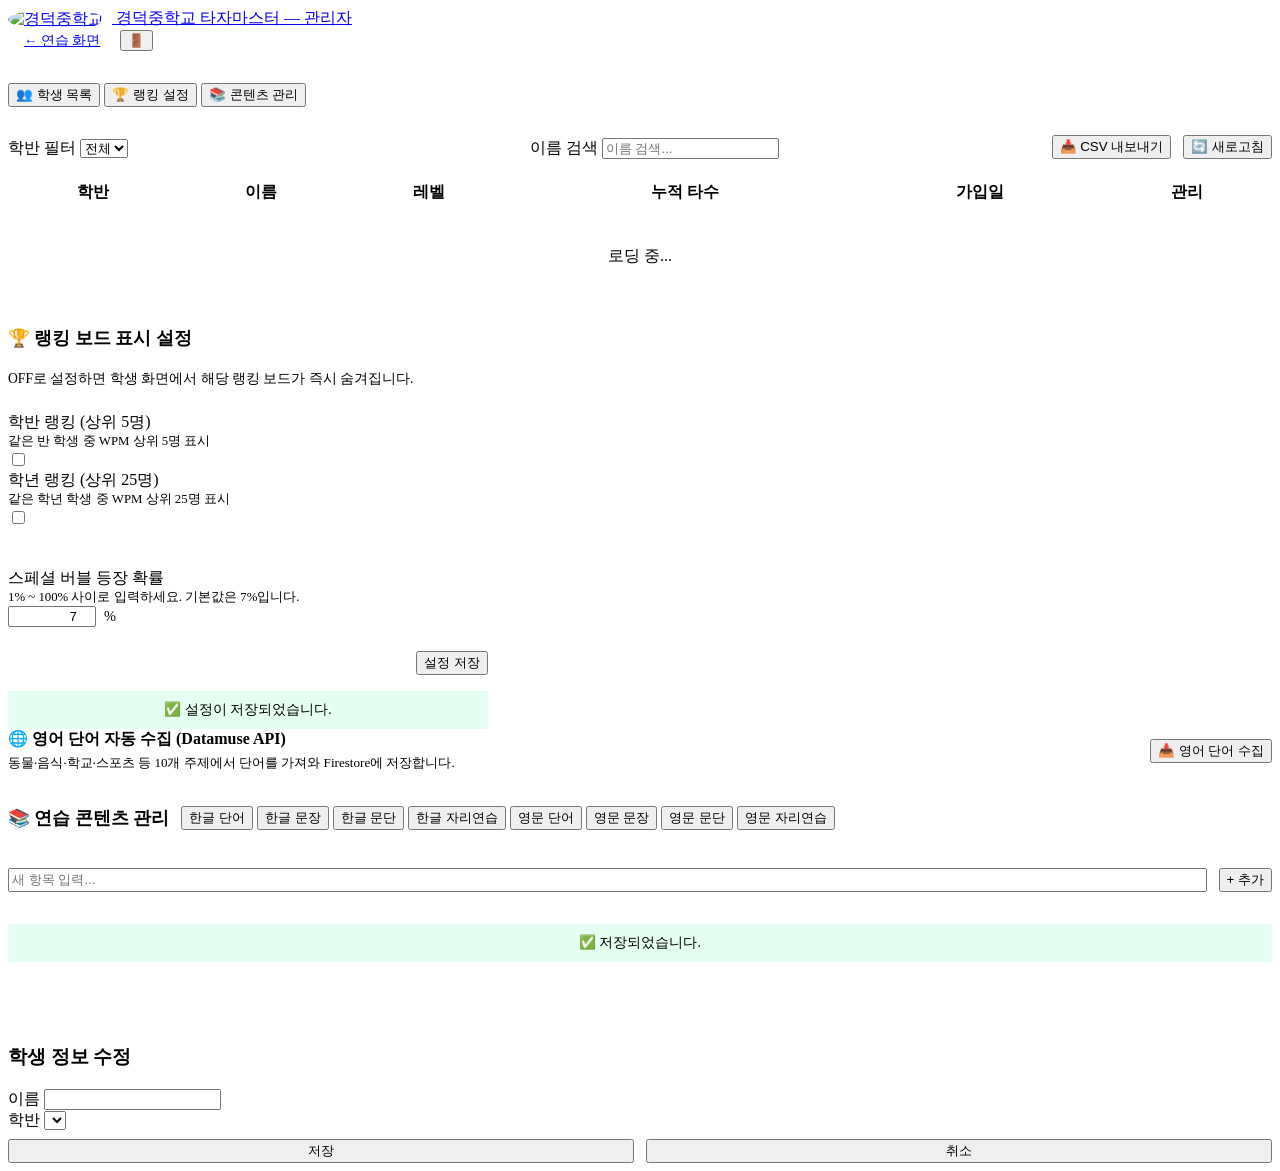
==== public/admin.html @ b806d5ec "타자 속도 단위 변경 및 버그 픽스" ====
<!DOCTYPE html>
<html lang="ko">

<head>
    <meta charset="UTF-8">
    <meta name="viewport" content="width=device-width, initial-scale=1.0">
    <title>경덕중학교 타자마스터 — 관리자</title>
    <link rel="stylesheet" href="css/main.css">
    <script src="https://www.gstatic.com/firebasejs/9.6.1/firebase-app-compat.js"></script>
    <script src="https://www.gstatic.com/firebasejs/9.6.1/firebase-auth-compat.js"></script>
    <script src="https://www.gstatic.com/firebasejs/9.6.1/firebase-firestore-compat.js"></script>
</head>

<body>

    <!-- 네비 -->
    <nav class="nav">
        <div class="nav-inner">
            <a href="/admin.html" class="nav-logo">
                <img src="/img/logo.png" alt="경덕중학교"
                    style="width:32px;height:32px;border-radius:50%;vertical-align:middle;margin-right:8px">
                경덕중학교 타자마스터 — 관리자
            </a>
            <div class="nav-user">
                <a href="/app.html" class="btn-secondary" style="padding:8px 16px;font-size:0.85rem">← 연습 화면</a>
                <button class="btn-icon" onclick="Auth.signOut()">🚪</button>
            </div>
        </div>
    </nav>

    <div class="container" style="padding-top:32px;padding-bottom:64px">

        <!-- 탭 네비 -->
        <div class="tabs" style="margin-bottom:28px">
            <button class="tab-btn active" id="tab-students" onclick="switchTab('students')">👥 학생 목록</button>
            <button class="tab-btn" id="tab-ranking" onclick="switchTab('ranking')">🏆 랭킹 설정</button>
            <button class="tab-btn" id="tab-content" onclick="switchTab('content')">📚 콘텐츠 관리</button>
        </div>

        <!-- ── 탭 1: 학생 목록 ── -->
        <div id="panel-students">

            <!-- 필터 -->
            <div class="card" style="margin-bottom:20px">
                <div style="display:flex;gap:12px;flex-wrap:wrap;align-items:flex-end">
                    <div style="flex:1;min-width:140px">
                        <label class="form-label">학반 필터</label>
                        <select id="filter-class" class="input-field" onchange="filterStudents()">
                            <option value="">전체</option>
                        </select>
                    </div>
                    <div style="flex:1;min-width:140px">
                        <label class="form-label">이름 검색</label>
                        <input type="text" id="filter-name" class="input-field" placeholder="이름 검색..."
                            oninput="filterStudents()">
                    </div>
                    <button class="btn-secondary" onclick="exportCSV()" style="white-space:nowrap">📥 CSV 내보내기</button>
                    <button class="btn-primary" onclick="loadStudents()" style="white-space:nowrap">🔄 새로고침</button>
                </div>
            </div>

            <!-- 학생 테이블 -->
            <div class="card">
                <table class="ranking-table" style="width:100%">
                    <thead>
                        <tr>
                            <th>학반</th>
                            <th>이름</th>
                            <th>레벨</th>
                            <th>누적 타수</th>
                            <th>가입일</th>
                            <th>관리</th>
                        </tr>
                    </thead>
                    <tbody id="student-table-body">
                        <tr>
                            <td colspan="6" style="text-align:center;padding:40px;color:var(--text-muted)">로딩 중...</td>
                        </tr>
                    </tbody>
                </table>
            </div>
        </div>

        <!-- ── 탭 2: 랭킹 설정 ── -->
        <div id="panel-ranking" class="hidden">
            <div class="card" style="max-width:480px">
                <h3 style="font-size:1.1rem;font-weight:900;margin-bottom:20px">🏆 랭킹 보드 표시 설정</h3>
                <p style="font-size:0.85rem;color:var(--text-secondary);margin-bottom:24px">
                    OFF로 설정하면 학생 화면에서 해당 랭킹 보드가 즉시 숨겨집니다.
                </p>
                <div class="toggle-wrap">
                    <div>
                        <div class="toggle-label">학반 랭킹 (상위 5명)</div>
                        <div style="font-size:0.8rem;color:var(--text-muted)">같은 반 학생 중 WPM 상위 5명 표시</div>
                    </div>
                    <label class="toggle">
                        <input type="checkbox" id="toggle-class" onchange="saveRankingSettings()">
                        <span class="toggle-slider"></span>
                    </label>
                </div>
                <div class="toggle-wrap">
                    <div>
                        <div class="toggle-label">학년 랭킹 (상위 25명)</div>
                        <div style="font-size:0.8rem;color:var(--text-muted)">같은 학년 학생 중 WPM 상위 25명 표시</div>
                    </div>
                    <label class="toggle">
                        <input type="checkbox" id="toggle-grade" onchange="saveRankingSettings()">
                        <span class="toggle-slider"></span>
                    </label>
                </div>
                <div class="toggle-wrap"
                    style="align-items:center;margin-top:20px;padding-top:20px;border-top:1px solid var(--border)">
                    <div style="flex:1">
                        <div class="toggle-label">스페셜 버블 등장 확률</div>
                        <div style="font-size:0.8rem;color:var(--text-muted)">1% ~ 100% 사이로 입력하세요. 기본값은 7%입니다.</div>
                    </div>
                    <div style="display:flex;align-items:center;gap:8px">
                        <input type="number" id="setting-special-prob" class="input-field"
                            style="width:80px;text-align:right" min="1" max="100" value="7">
                        <span style="font-size:0.9rem;color:var(--text-secondary)">%</span>
                    </div>
                </div>
                <div style="margin-top:24px;text-align:right">
                    <button class="btn-primary" onclick="saveRankingSettings()">설정 저장</button>
                </div>
                <div id="ranking-save-msg" class="hidden"
                    style="margin-top:16px;padding:10px;background:rgba(0,255,136,0.1);border:1px solid var(--accent-green);border-radius:var(--radius-sm);color:var(--accent-green);font-size:0.85rem;text-align:center">
                    ✅ 설정이 저장되었습니다.
                </div>
            </div>
        </div>

        <!-- ── 탭 3: 콘텐츠 관리 ── -->
        <div id="panel-content" class="hidden">
            <!-- API 단어 수집 카드 -->
            <div class="card"
                style="margin-bottom:16px;display:flex;align-items:center;justify-content:space-between;flex-wrap:wrap;gap:12px">
                <div>
                    <strong>🌐 영어 단어 자동 수집 (Datamuse API)</strong>
                    <div style="font-size:0.82rem;color:var(--text-muted);margin-top:4px">동물·음식·학교·스포츠 등 10개 주제에서 단어를
                        가져와 Firestore에 저장합니다.</div>
                </div>
                <button class="btn-primary" onclick="fetchEnglishWords()" id="btn-fetch-en">📥 영어 단어 수집</button>
            </div>

            <div class="card">
                <div style="display:flex;align-items:center;gap:12px;margin-bottom:20px;flex-wrap:wrap">
                    <h3 style="font-size:1.1rem;font-weight:900">📚 연습 콘텐츠 관리</h3>
                    <div class="tabs" style="margin-bottom:0">
                        <button class="tab-btn active" id="ctab-words_ko" onclick="switchContent('words_ko')">한글
                            단어</button>
                        <button class="tab-btn" id="ctab-sentences_ko" onclick="switchContent('sentences_ko')">한글
                            문장</button>
                        <button class="tab-btn" id="ctab-paragraphs_ko" onclick="switchContent('paragraphs_ko')">한글
                            문단</button>
                        <button class="tab-btn" id="ctab-keyboard_ko" onclick="switchContent('keyboard_ko')">한글
                            자리연습</button>
                        <button class="tab-btn" id="ctab-words_en" onclick="switchContent('words_en')">영문 단어</button>
                        <button class="tab-btn" id="ctab-sentences_en" onclick="switchContent('sentences_en')">영문
                            문장</button>
                        <button class="tab-btn" id="ctab-paragraphs_en" onclick="switchContent('paragraphs_en')">영문
                            문단</button>
                        <button class="tab-btn" id="ctab-keyboard_en" onclick="switchContent('keyboard_en')">영문
                            자리연습</button>
                    </div>
                </div>

                <!-- 새 항목 추가 -->
                <div style="display:flex;gap:12px;margin-bottom:20px">
                    <input type="text" id="content-new-input" class="input-field" placeholder="새 항목 입력..."
                        style="flex:1">
                    <button class="btn-primary" onclick="addContentItem()">+ 추가</button>
                </div>

                <!-- 항목 목록 -->
                <div id="content-list"
                    style="display:flex;flex-direction:column;gap:8px;max-height:500px;overflow-y:auto"></div>
                <div id="content-save-msg" class="hidden"
                    style="margin-top:12px;padding:10px;background:rgba(0,255,136,0.1);border:1px solid var(--accent-green);border-radius:var(--radius-sm);color:var(--accent-green);font-size:0.85rem;text-align:center">
                    ✅ 저장되었습니다.
                </div>
            </div>
        </div>

    </div>

    <!-- 학생 수정 모달 -->
    <div id="edit-modal" class="modal-overlay hidden">
        <div class="modal">
            <h3 class="modal-title">학생 정보 수정</h3>
            <input type="hidden" id="edit-uid">
            <div class="form-group">
                <label class="form-label">이름</label>
                <input type="text" id="edit-name" class="input-field" maxlength="5">
            </div>
            <div class="form-group">
                <label class="form-label">학반</label>
                <select id="edit-class" class="input-field"></select>
            </div>
            <div style="display:flex;gap:12px;margin-top:8px">
                <button class="btn-primary" onclick="saveStudentEdit()"
                    style="flex:1;justify-content:center">저장</button>
                <button class="btn-secondary" onclick="closeEditModal()"
                    style="flex:1;justify-content:center">취소</button>
            </div>
        </div>
    </div>

    <script src="js/firebase-config.js"></script>
    <script src="js/auth.js"></script>
    <script src="js/profile.js"></script>
    <script src="js/content.js"></script>
    <script src="js/records.js"></script>
    <script>
        let allStudents = [];
        let currentContentKey = 'words_ko';
        let currentContentItems = [];

        // ── 인증 ──────────────────────────────
        Auth.initAuthListener({
            requireAuth: true,
            requireAdmin: true,
            onLogin: async () => {
                await loadStudents();
                await loadRankingSettings();
                await loadContent('words_ko');
            }
        });

        // ── 탭 전환 ──────────────────────────
        function switchTab(name) {
            ['students', 'ranking', 'content'].forEach(t => {
                document.getElementById(`tab-${t}`).classList.toggle('active', t === name);
                document.getElementById(`panel-${t}`).classList.toggle('hidden', t !== name);
            });
        }

        // ── 학생 목록 ─────────────────────────
        async function loadStudents() {
            const tbody = document.getElementById('student-table-body');
            tbody.innerHTML = '<tr><td colspan="6" style="text-align:center;padding:40px;color:var(--text-muted)">로딩 중...</td></tr>';
            allStudents = await Records.getAllUsers();

            // 학반 필터 드롭다운 갱신
            const classes = [...new Set(allStudents.map(s => s.className))].sort();
            const filterSel = document.getElementById('filter-class');
            filterSel.innerHTML = '<option value="">전체</option>' +
                classes.map(c => `<option value="${c}">${c}</option>`).join('');

            renderStudentTable(allStudents);
        }

        function filterStudents() {
            const cls = document.getElementById('filter-class').value;
            const name = document.getElementById('filter-name').value.trim();
            let filtered = allStudents;
            if (cls) filtered = filtered.filter(s => s.className === cls);
            if (name) filtered = filtered.filter(s => s.name.includes(name));
            renderStudentTable(filtered);
        }

        function renderStudentTable(students) {
            const tbody = document.getElementById('student-table-body');
            if (!students.length) {
                tbody.innerHTML = '<tr><td colspan="6" style="text-align:center;padding:40px;color:var(--text-muted)">학생이 없습니다.</td></tr>';
                return;
            }
            tbody.innerHTML = students.map(s => `
        <tr>
          <td><span style="background:rgba(0,212,255,0.1);padding:2px 10px;border-radius:99px;font-size:0.85rem">${s.className || '-'}</span></td>
          <td><strong>${s.name || '-'}</strong></td>
          <td>Lv.${s.level || 1}</td>
          <td>${(s.totalKeystrokes || 0).toLocaleString()} 타</td>
          <td>${s.joinedAt ? new Date(s.joinedAt.toDate()).toLocaleDateString('ko-KR') : '-'}</td>
          <td>
            <button class="btn-icon" onclick="resetSecondaryPassword('${s.id}', '${s.name}')" title="비밀번호 초기화">🔑</button>
            <button class="btn-icon" onclick="openEditModal('${s.id}','${s.name}','${s.className}')" title="수정">✏️</button>
          </td>
        </tr>
      `).join('');
        }

        async function resetSecondaryPassword(uid, name) {
            if (!confirm(`'${name}' 학생의 2차 비밀번호를 초기화하시겠습니까?\n초기화 후 학생이 다시 로그인할 때 새 비밀번호를 설정하게 됩니다.`)) return;
            try {
                await db.collection('users').doc(uid).update({
                    secondaryPassword: firebase.firestore.FieldValue.delete()
                });
                showToast(`✅ ${name} 학생의 비밀번호가 올바르게 초기화되었습니다.`, 'success');
            } catch (error) {
                console.error('비밀번호 초기화 실패:', error);
                alert('초기화 중 오류가 발생했습니다.');
            }
        }

        // ── 학생 수정 모달 ───────────────────
        function openEditModal(uid, name, className) {
            document.getElementById('edit-uid').value = uid;
            document.getElementById('edit-name').value = name;
            Profile.generateClassOptions(document.getElementById('edit-class'));
            document.getElementById('edit-class').value = className;
            document.getElementById('edit-modal').classList.remove('hidden');
        }
        function closeEditModal() {
            document.getElementById('edit-modal').classList.add('hidden');
        }
        async function saveStudentEdit() {
            const uid = document.getElementById('edit-uid').value;
            const name = document.getElementById('edit-name').value.trim();
            const className = document.getElementById('edit-class').value;
            const grade = parseInt(className.split('-')[0]);
            if (!name || !className) { alert('이름과 학반을 입력하세요.'); return; }
            await db.collection('users').doc(uid).update({ name, className, grade });
            closeEditModal();
            showToast('저장되었습니다.', 'success');
            await loadStudents();
        }

        // ── CSV 내보내기 ─────────────────────
        function exportCSV() {
            const cls = document.getElementById('filter-class').value;
            let students = allStudents;
            if (cls) students = students.filter(s => s.className === cls);

            const header = ['학반', '이름', '레벨', '누적타수', '가입일'];
            const rows = students.map(s => [
                s.className || '',
                s.name || '',
                s.level || 1,
                s.totalKeystrokes || 0,
                s.joinedAt ? new Date(s.joinedAt.toDate()).toLocaleDateString('ko-KR') : ''
            ]);

            const csv = '\uFEFF' + [header, ...rows].map(r => r.join(',')).join('\n');
            const blob = new Blob([csv], { type: 'text/csv;charset=utf-8' });
            const url = URL.createObjectURL(blob);
            const a = document.createElement('a');
            a.href = url;
            a.download = `학생기록_${cls || '전체'}_${new Date().toLocaleDateString('ko-KR')}.csv`;
            a.click();
            URL.revokeObjectURL(url);
        }

        // ── 랭킹 설정 ────────────────────────
        async function loadRankingSettings() {
            const settings = await Records.getRankingSettings();
            document.getElementById('toggle-class').checked = settings.classRankingEnabled !== false;
            document.getElementById('toggle-grade').checked = settings.gradeRankingEnabled !== false;

            // 확률이 0.07 형태로 저장되므로 100을 곱해 %로 보여줌
            const prob = settings.specialBubbleProb !== undefined ? settings.specialBubbleProb : 0.07;
            document.getElementById('setting-special-prob').value = Math.round(prob * 100);
        }
        async function saveRankingSettings() {
            const probValue = parseInt(document.getElementById('setting-special-prob').value) || 7;
            const settings = {
                classRankingEnabled: document.getElementById('toggle-class').checked,
                gradeRankingEnabled: document.getElementById('toggle-grade').checked,
                specialBubbleProb: Math.max(1, Math.min(100, probValue)) / 100 // 1~100 사이로 제한 후 비율 0.xx로 변환
            };
            await Records.setRankingSettings(settings);
            const msg = document.getElementById('ranking-save-msg');
            msg.classList.remove('hidden');
            setTimeout(() => msg.classList.add('hidden'), 2500);
        }

        // ── 콘텐츠 관리 ─────────────────────
        async function loadContent(key) {
            currentContentKey = key;
            currentContentItems = await Content.getContent(key);
            renderContentList();
            document.querySelectorAll('[id^="ctab-"]').forEach(b => {
                b.classList.toggle('active', b.id === `ctab-${key}`);
            });
        }
        function switchContent(key) { loadContent(key); }

        function renderContentList() {
            const el = document.getElementById('content-list');
            if (!currentContentItems.length) {
                el.innerHTML = '<div style="text-align:center;padding:24px;color:var(--text-muted)">항목이 없습니다.</div>';
                return;
            }
            el.innerHTML = currentContentItems.map((item, i) => `
        <div style="display:flex;align-items:center;gap:12px;padding:12px 16px;background:var(--bg-primary);border:1px solid var(--border);border-radius:var(--radius-sm)">
          <span style="color:var(--text-muted);font-size:0.8rem;min-width:24px">${i + 1}</span>
          <span style="flex:1;font-size:0.9rem">${item}</span>
          <button class="btn-icon" onclick="deleteContentItem(${i})" title="삭제">🗑️</button>
        </div>
      `).join('');
        }

        async function addContentItem() {
            const input = document.getElementById('content-new-input');
            const val = input.value.trim();
            if (!val) return;
            currentContentItems.push(val);
            await Content.save(currentContentKey, currentContentItems);
            input.value = '';
            renderContentList();
            showMsg('content-save-msg');
        }

        async function deleteContentItem(index) {
            if (!confirm(`"${currentContentItems[index]}" 항목을 삭제할까요?`)) return;
            currentContentItems.splice(index, 1);
            await Content.save(currentContentKey, currentContentItems);
            renderContentList();
            showMsg('content-save-msg');
        }

        // ── 영어 단어 API 수집 ────────────────
        async function fetchEnglishWords() {
            const btn = document.getElementById('btn-fetch-en');
            btn.disabled = true;
            btn.textContent = '⏳ 수집 중...';
            try {
                const count = await Content.fetchAndSaveEnglishWords();
                showToast(`✅ 영어 단어 ${count}개 저장 완료!`, 'success');
                if (currentContentKey === 'words_en') loadContent('words_en');
            } catch (e) {
                showToast('❌ 수집 실패: ' + e.message, 'error');
            } finally {
                btn.disabled = false;
                btn.textContent = '📥 영어 단어 수집';
            }
        }

        // ── 유틸 ─────────────────────────────
        function showMsg(id) {
            const el = document.getElementById(id);
            el.classList.remove('hidden');
            setTimeout(() => el.classList.add('hidden'), 2500);
        }

        function showToast(msg, type = 'success') {
            const toast = document.createElement('div');
            toast.className = `toast ${type}`;
            toast.textContent = msg;
            document.body.appendChild(toast);
            setTimeout(() => toast.remove(), 3000);
        }
    </script>
</body>

</html>
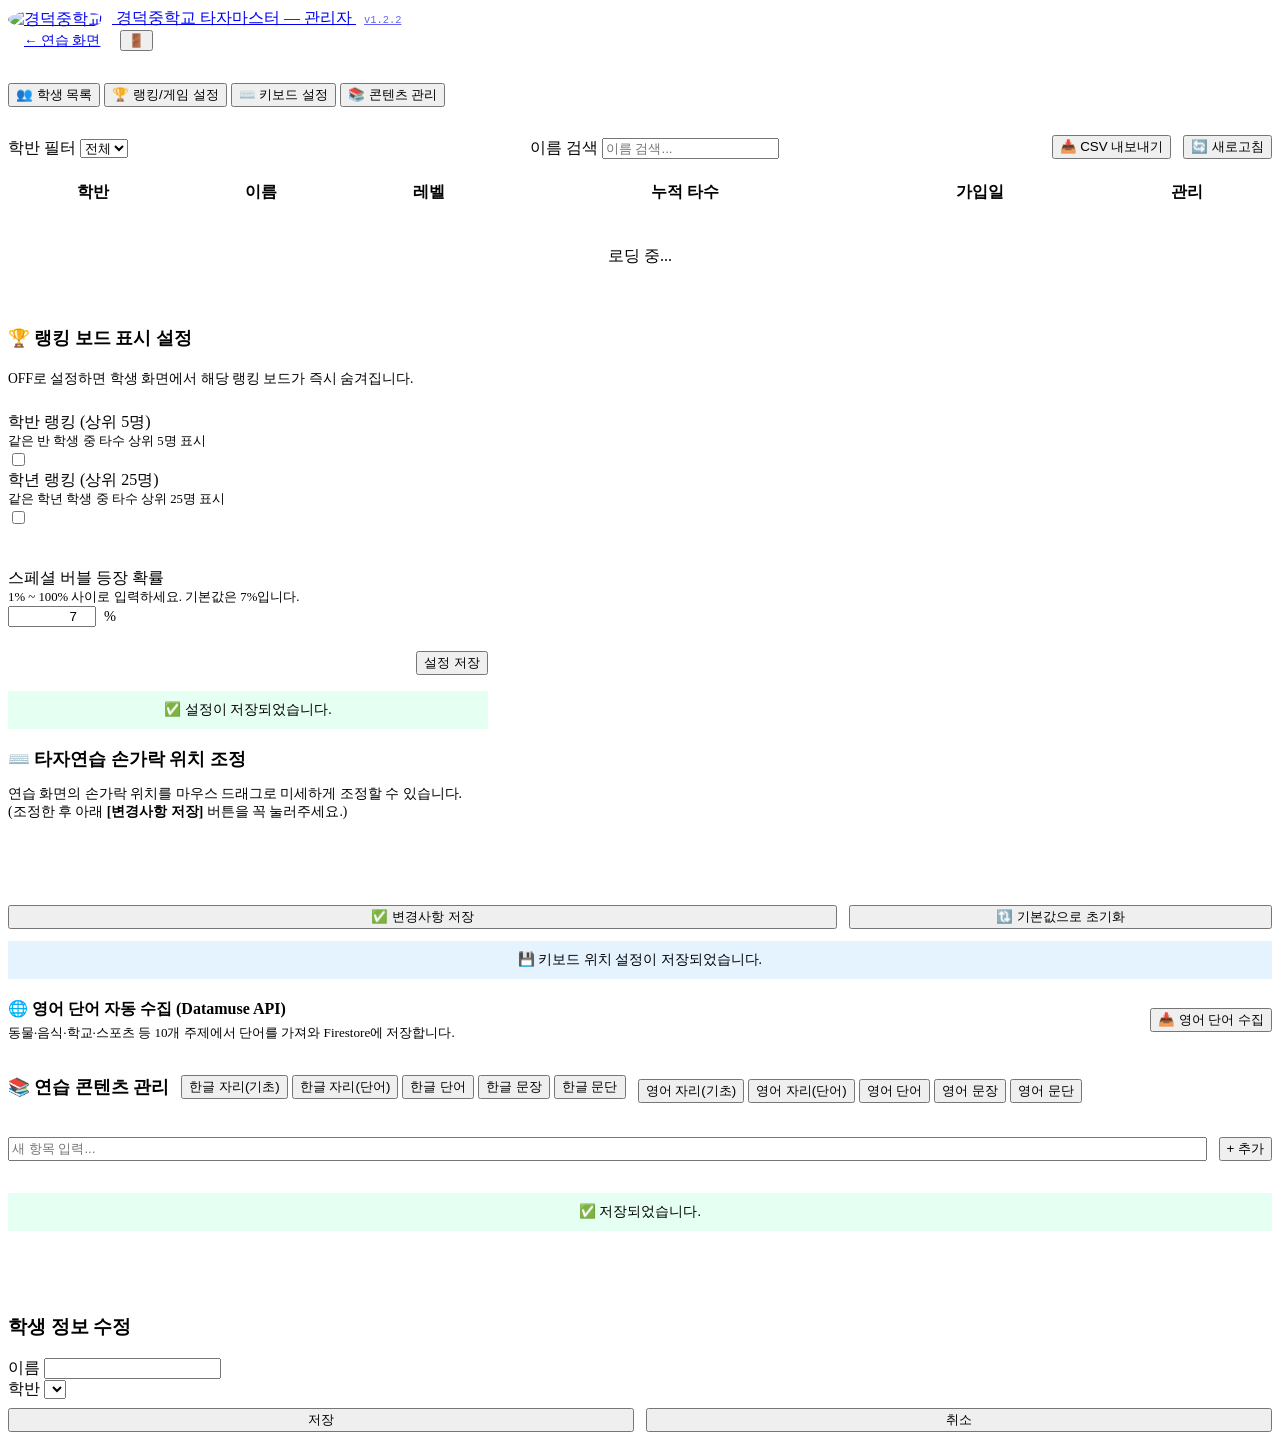
==== commit 66e34fe2: "키보드 설정 레이아웃 버그 픽스" ====
--- a/public/admin.html
+++ b/public/admin.html
@@ -5,7 +5,9 @@
     <meta charset="UTF-8">
     <meta name="viewport" content="width=device-width, initial-scale=1.0">
     <title>경덕중학교 타자마스터 — 관리자</title>
-    <link rel="stylesheet" href="css/main.css">
+    <link rel="stylesheet" href="css/main.css?v=1.2.2">
+    <link rel="stylesheet" href="css/typing.css?v=1.2.2">
+    <link rel="stylesheet" href="css/keyboard.css?v=1.2.2">
     <script src="https://www.gstatic.com/firebasejs/9.6.1/firebase-app-compat.js"></script>
     <script src="https://www.gstatic.com/firebasejs/9.6.1/firebase-auth-compat.js"></script>
     <script src="https://www.gstatic.com/firebasejs/9.6.1/firebase-firestore-compat.js"></script>
@@ -20,6 +22,8 @@
                 <img src="/img/logo.png" alt="경덕중학교"
                     style="width:32px;height:32px;border-radius:50%;vertical-align:middle;margin-right:8px">
                 경덕중학교 타자마스터 — 관리자
+                <span id="ui-version"
+                    style="font-size:0.65rem;color:var(--text-muted);margin-left:8px;font-family:monospace;opacity:0.6">v1.2.2</span>
             </a>
             <div class="nav-user">
                 <a href="/app.html" class="btn-secondary" style="padding:8px 16px;font-size:0.85rem">← 연습 화면</a>
@@ -33,7 +37,8 @@
         <!-- 탭 네비 -->
         <div class="tabs" style="margin-bottom:28px">
             <button class="tab-btn active" id="tab-students" onclick="switchTab('students')">👥 학생 목록</button>
-            <button class="tab-btn" id="tab-ranking" onclick="switchTab('ranking')">🏆 랭킹 설정</button>
+            <button class="tab-btn" id="tab-ranking" onclick="switchTab('ranking')">🏆 랭킹/게임 설정</button>
+            <button class="tab-btn" id="tab-keyboard" onclick="switchTab('keyboard')">⌨️ 키보드 설정</button>
             <button class="tab-btn" id="tab-content" onclick="switchTab('content')">📚 콘텐츠 관리</button>
         </div>
 
@@ -91,7 +96,7 @@
                 <div class="toggle-wrap">
                     <div>
                         <div class="toggle-label">학반 랭킹 (상위 5명)</div>
-                        <div style="font-size:0.8rem;color:var(--text-muted)">같은 반 학생 중 WPM 상위 5명 표시</div>
+                        <div style="font-size:0.8rem;color:var(--text-muted)">같은 반 학생 중 타수 상위 5명 표시</div>
                     </div>
                     <label class="toggle">
                         <input type="checkbox" id="toggle-class" onchange="saveRankingSettings()">
@@ -101,7 +106,7 @@
                 <div class="toggle-wrap">
                     <div>
                         <div class="toggle-label">학년 랭킹 (상위 25명)</div>
-                        <div style="font-size:0.8rem;color:var(--text-muted)">같은 학년 학생 중 WPM 상위 25명 표시</div>
+                        <div style="font-size:0.8rem;color:var(--text-muted)">같은 학년 학생 중 타수 상위 25명 표시</div>
                     </div>
                     <label class="toggle">
                         <input type="checkbox" id="toggle-grade" onchange="saveRankingSettings()">
@@ -130,7 +135,35 @@
             </div>
         </div>
 
-        <!-- ── 탭 3: 콘텐츠 관리 ── -->
+        <!-- ── 탭 3: 키보드 설정 ── -->
+        <div id="panel-keyboard" class="hidden">
+            <div class="card" style="margin-bottom:20px">
+                <h3 style="font-size:1.1rem;font-weight:900;margin-bottom:12px">⌨️ 타자연습 손가락 위치 조정</h3>
+                <p style="font-size:0.85rem;color:var(--text-secondary);margin-bottom:20px">
+                    연습 화면의 손가락 위치를 마우스 드래그로 미세하게 조정할 수 있습니다.<br>
+                    (조정한 후 아래 <strong>[변경사항 저장]</strong> 버튼을 꼭 눌러주세요.)
+                </p>
+
+                <div id="admin-kb-container"
+                    style="background:var(--bg-card); padding:20px; border-radius:var(--radius-md); border:1px solid var(--border); overflow:hidden; position:relative;">
+                    <!-- KeyboardDisplay.render()가 여기에 렌더링됨 -->
+                    <div id="admin-kb-display"></div>
+                </div>
+
+                <div style="display:flex;gap:12px;margin-top:24px">
+                    <button class="btn-primary" onclick="saveKeyboardSettings()" style="flex:2;justify-content:center">✅
+                        변경사항 저장</button>
+                    <button class="btn-secondary" onclick="resetKeyboardSettings()"
+                        style="flex:1;justify-content:center">🔃 기본값으로 초기화</button>
+                </div>
+                <div id="kb-save-msg" class="hidden"
+                    style="margin-top:12px;padding:10px;background:rgba(0,136,255,0.1);border:1px solid var(--accent-cyan);border-radius:var(--radius-sm);color:var(--accent-cyan);font-size:0.85rem;text-align:center">
+                    💾 키보드 위치 설정이 저장되었습니다.
+                </div>
+            </div>
+        </div>
+
+        <!-- ── 탭 4: 콘텐츠 관리 ── -->
         <div id="panel-content" class="hidden">
             <!-- API 단어 수집 카드 -->
             <div class="card"
@@ -143,25 +176,24 @@
                 <button class="btn-primary" onclick="fetchEnglishWords()" id="btn-fetch-en">📥 영어 단어 수집</button>
             </div>
 
+
             <div class="card">
                 <div style="display:flex;align-items:center;gap:12px;margin-bottom:20px;flex-wrap:wrap">
                     <h3 style="font-size:1.1rem;font-weight:900">📚 연습 콘텐츠 관리</h3>
                     <div class="tabs" style="margin-bottom:0">
-                        <button class="tab-btn active" id="ctab-words_ko" onclick="switchContent('words_ko')">한글
-                            단어</button>
-                        <button class="tab-btn" id="ctab-sentences_ko" onclick="switchContent('sentences_ko')">한글
-                            문장</button>
-                        <button class="tab-btn" id="ctab-paragraphs_ko" onclick="switchContent('paragraphs_ko')">한글
-                            문단</button>
-                        <button class="tab-btn" id="ctab-keyboard_ko" onclick="switchContent('keyboard_ko')">한글
-                            자리연습</button>
-                        <button class="tab-btn" id="ctab-words_en" onclick="switchContent('words_en')">영문 단어</button>
-                        <button class="tab-btn" id="ctab-sentences_en" onclick="switchContent('sentences_en')">영문
-                            문장</button>
-                        <button class="tab-btn" id="ctab-paragraphs_en" onclick="switchContent('paragraphs_en')">영문
-                            문단</button>
-                        <button class="tab-btn" id="ctab-keyboard_en" onclick="switchContent('keyboard_en')">영문
-                            자리연습</button>
+                        <button class="tab-btn active" onclick="switchContent('keyboard_basic_ko', this)">한글
+                            자리(기초)</button>
+                        <button class="tab-btn" onclick="switchContent('keyboard_word_ko', this)">한글 자리(단어)</button>
+                        <button class="tab-btn" onclick="switchContent('words_ko', this)">한글 단어</button>
+                        <button class="tab-btn" onclick="switchContent('sentences_ko', this)">한글 문장</button>
+                        <button class="tab-btn" onclick="switchContent('paragraphs_ko', this)">한글 문단</button>
+                    </div>
+                    <div class="tabs" style="margin-top:8px">
+                        <button class="tab-btn" onclick="switchContent('keyboard_basic_en', this)">영어 자리(기초)</button>
+                        <button class="tab-btn" onclick="switchContent('keyboard_word_en', this)">영어 자리(단어)</button>
+                        <button class="tab-btn" onclick="switchContent('words_en', this)">영어 단어</button>
+                        <button class="tab-btn" onclick="switchContent('sentences_en', this)">영어 문장</button>
+                        <button class="tab-btn" onclick="switchContent('paragraphs_en', this)">영어 문단</button>
                     </div>
                 </div>
 
@@ -206,11 +238,12 @@
         </div>
     </div>
 
-    <script src="js/firebase-config.js"></script>
-    <script src="js/auth.js"></script>
-    <script src="js/profile.js"></script>
-    <script src="js/content.js"></script>
-    <script src="js/records.js"></script>
+    <script src="js/firebase-config.js?v=1.2.1"></script>
+    <script src="js/auth.js?v=1.2.1"></script>
+    <script src="js/profile.js?v=1.2.1"></script>
+    <script src="js/content.js?v=1.2.1"></script>
+    <script src="js/records.js?v=1.2.1"></script>
+    <script src="js/keyboard.js?v=1.2.1"></script>
     <script>
         let allStudents = [];
         let currentContentKey = 'words_ko';
@@ -220,19 +253,27 @@
         Auth.initAuthListener({
             requireAuth: true,
             requireAdmin: true,
-            onLogin: async () => {
+            onLogin: async (user) => {
+                console.log('관리자 로그인 확인됨:', user.email, '(v1.2.1)');
                 await loadStudents();
                 await loadRankingSettings();
-                await loadContent('words_ko');
+                await loadKeyboardSettings();
+                await loadContent('keyboard_basic_ko');
             }
         });
 
         // ── 탭 전환 ──────────────────────────
         function switchTab(name) {
-            ['students', 'ranking', 'content'].forEach(t => {
-                document.getElementById(`tab-${t}`).classList.toggle('active', t === name);
-                document.getElementById(`panel-${t}`).classList.toggle('hidden', t !== name);
+            ['students', 'ranking', 'keyboard', 'content'].forEach(t => {
+                const tabBtn = document.getElementById(`tab-${t}`);
+                const panel = document.getElementById(`panel-${t}`);
+                if (tabBtn) tabBtn.classList.toggle('active', t === name);
+                if (panel) panel.classList.toggle('hidden', t !== name);
             });
+            if (name === 'keyboard') {
+                // 키보드 탭 선택 시 다시 렌더링하여 드래그 이벤트 연결
+                renderAdminKeyboard();
+            }
         }
 
         // ── 학생 목록 ─────────────────────────
@@ -352,28 +393,39 @@
             document.getElementById('setting-special-prob').value = Math.round(prob * 100);
         }
         async function saveRankingSettings() {
-            const probValue = parseInt(document.getElementById('setting-special-prob').value) || 7;
-            const settings = {
-                classRankingEnabled: document.getElementById('toggle-class').checked,
-                gradeRankingEnabled: document.getElementById('toggle-grade').checked,
-                specialBubbleProb: Math.max(1, Math.min(100, probValue)) / 100 // 1~100 사이로 제한 후 비율 0.xx로 변환
-            };
-            await Records.setRankingSettings(settings);
-            const msg = document.getElementById('ranking-save-msg');
-            msg.classList.remove('hidden');
-            setTimeout(() => msg.classList.add('hidden'), 2500);
+            try {
+                const probValue = parseInt(document.getElementById('setting-special-prob').value) || 7;
+                const settings = {
+                    classRankingEnabled: document.getElementById('toggle-class').checked,
+                    gradeRankingEnabled: document.getElementById('toggle-grade').checked,
+                    specialBubbleProb: Math.max(1, Math.min(100, probValue)) / 100
+                };
+                await Records.setRankingSettings(settings);
+
+                // 저장 후 최신 데이터 다시 로드하여 UI 갱신 (확신용)
+                await loadRankingSettings();
+
+                const msg = document.getElementById('ranking-save-msg');
+                msg.textContent = `✅ 설정이 저장되었습니다. (버블 확률: ${probValue}%)`;
+                msg.classList.remove('hidden');
+                setTimeout(() => msg.classList.add('hidden'), 3500);
+            } catch (error) {
+                console.error('설정 저장 실패:', error);
+                showToast('❌ 설정 저장 실패: ' + error.message, 'error');
+            }
         }
 
         // ── 콘텐츠 관리 ─────────────────────
-        async function loadContent(key) {
+        async function loadContent(key, btnEl) {
             currentContentKey = key;
             currentContentItems = await Content.getContent(key);
             renderContentList();
-            document.querySelectorAll('[id^="ctab-"]').forEach(b => {
-                b.classList.toggle('active', b.id === `ctab-${key}`);
-            });
-        }
-        function switchContent(key) { loadContent(key); }
+
+            // 모든 탭 버튼에서 active 제거 후 선택된 버튼에 추가
+            document.querySelectorAll('.tab-btn').forEach(b => b.classList.remove('active'));
+            if (btnEl) btnEl.classList.add('active');
+        }
+        function switchContent(key, btnEl) { loadContent(key, btnEl); }
 
         function renderContentList() {
             const el = document.getElementById('content-list');
@@ -394,11 +446,16 @@
             const input = document.getElementById('content-new-input');
             const val = input.value.trim();
             if (!val) return;
-            currentContentItems.push(val);
-            await Content.save(currentContentKey, currentContentItems);
-            input.value = '';
-            renderContentList();
-            showMsg('content-save-msg');
+            try {
+                currentContentItems.push(val);
+                await Content.save(currentContentKey, currentContentItems);
+                input.value = '';
+                renderContentList();
+                showMsg('content-save-msg');
+            } catch (error) {
+                console.error('콘텐츠 추가 실패:', error);
+                showToast('❌ 콘텐츠 추가 실패: ' + error.message, 'error');
+            }
         }
 
         async function deleteContentItem(index) {
@@ -426,6 +483,81 @@
             }
         }
 
+        // ── 키보드 설정 (드래그) ────────────────
+        let fingerPositions = {}; // { fingerId: { x, y } }
+
+        async function loadKeyboardSettings() {
+            const settings = await Records.getKeyboardSettings();
+            fingerPositions = settings || {};
+            renderAdminKeyboard();
+        }
+
+        function renderAdminKeyboard() {
+            const containerEl = document.getElementById('admin-kb-display');
+            if (!containerEl) return;
+
+            // 관리자용은 항상 한글로 표시 (기준점 확인용)
+            KeyboardDisplay.render(containerEl, 'ko', { customPositions: fingerPositions });
+
+            // 드래그 이벤트 연결
+            const fingers = containerEl.querySelectorAll('.finger');
+            fingers.forEach(fel => {
+                fel.style.cursor = 'move';
+                fel.style.pointerEvents = 'auto'; // 관리자에서는 클릭 가능하게
+
+                fel.onmousedown = (e) => {
+                    e.preventDefault();
+                    const startX = e.clientX;
+                    const startY = e.clientY;
+                    const id = fel.id;
+                    const initialPos = fingerPositions[id] || { x: 0, y: 0 };
+
+                    const onMouseMove = (me) => {
+                        const dx = me.clientX - startX;
+                        const dy = me.clientY - startY;
+
+                        const newX = initialPos.x + dx;
+                        const newY = initialPos.y + dy;
+
+                        fingerPositions[id] = { x: newX, y: newY };
+
+                        // 즉시 시각적 반영 (translate)
+                        let baseTransform = `translate(calc(-50% + ${newX}px), ${-newY}px)`;
+                        if (id === 'f-lt') baseTransform += ' rotate(-25deg)';
+                        if (id === 'f-rt') baseTransform += ' rotate(25deg)';
+                        fel.style.transform = baseTransform;
+                    };
+
+                    const onMouseUp = () => {
+                        document.removeEventListener('mousemove', onMouseMove);
+                        document.removeEventListener('mouseup', onMouseUp);
+                    };
+
+                    document.addEventListener('mousemove', onMouseMove);
+                    document.addEventListener('mouseup', onMouseUp);
+                };
+            });
+        }
+
+        async function saveKeyboardSettings() {
+            try {
+                await Records.setKeyboardSettings(fingerPositions);
+                showMsg('kb-save-msg');
+                showToast('✅ 손가락 위치가 저장되었습니다.', 'success');
+            } catch (e) {
+                console.error('저장 실패:', e);
+                showToast('❌ 저장 실패: ' + e.message, 'error');
+            }
+        }
+
+        async function resetKeyboardSettings() {
+            if (!confirm('손가락 위치를 모두 기본값으로 되돌릴까요?')) return;
+            fingerPositions = {};
+            await Records.setKeyboardSettings({});
+            renderAdminKeyboard();
+            showToast('🔃 기본값으로 초기화되었습니다.');
+        }
+
         // ── 유틸 ─────────────────────────────
         function showMsg(id) {
             const el = document.getElementById(id);
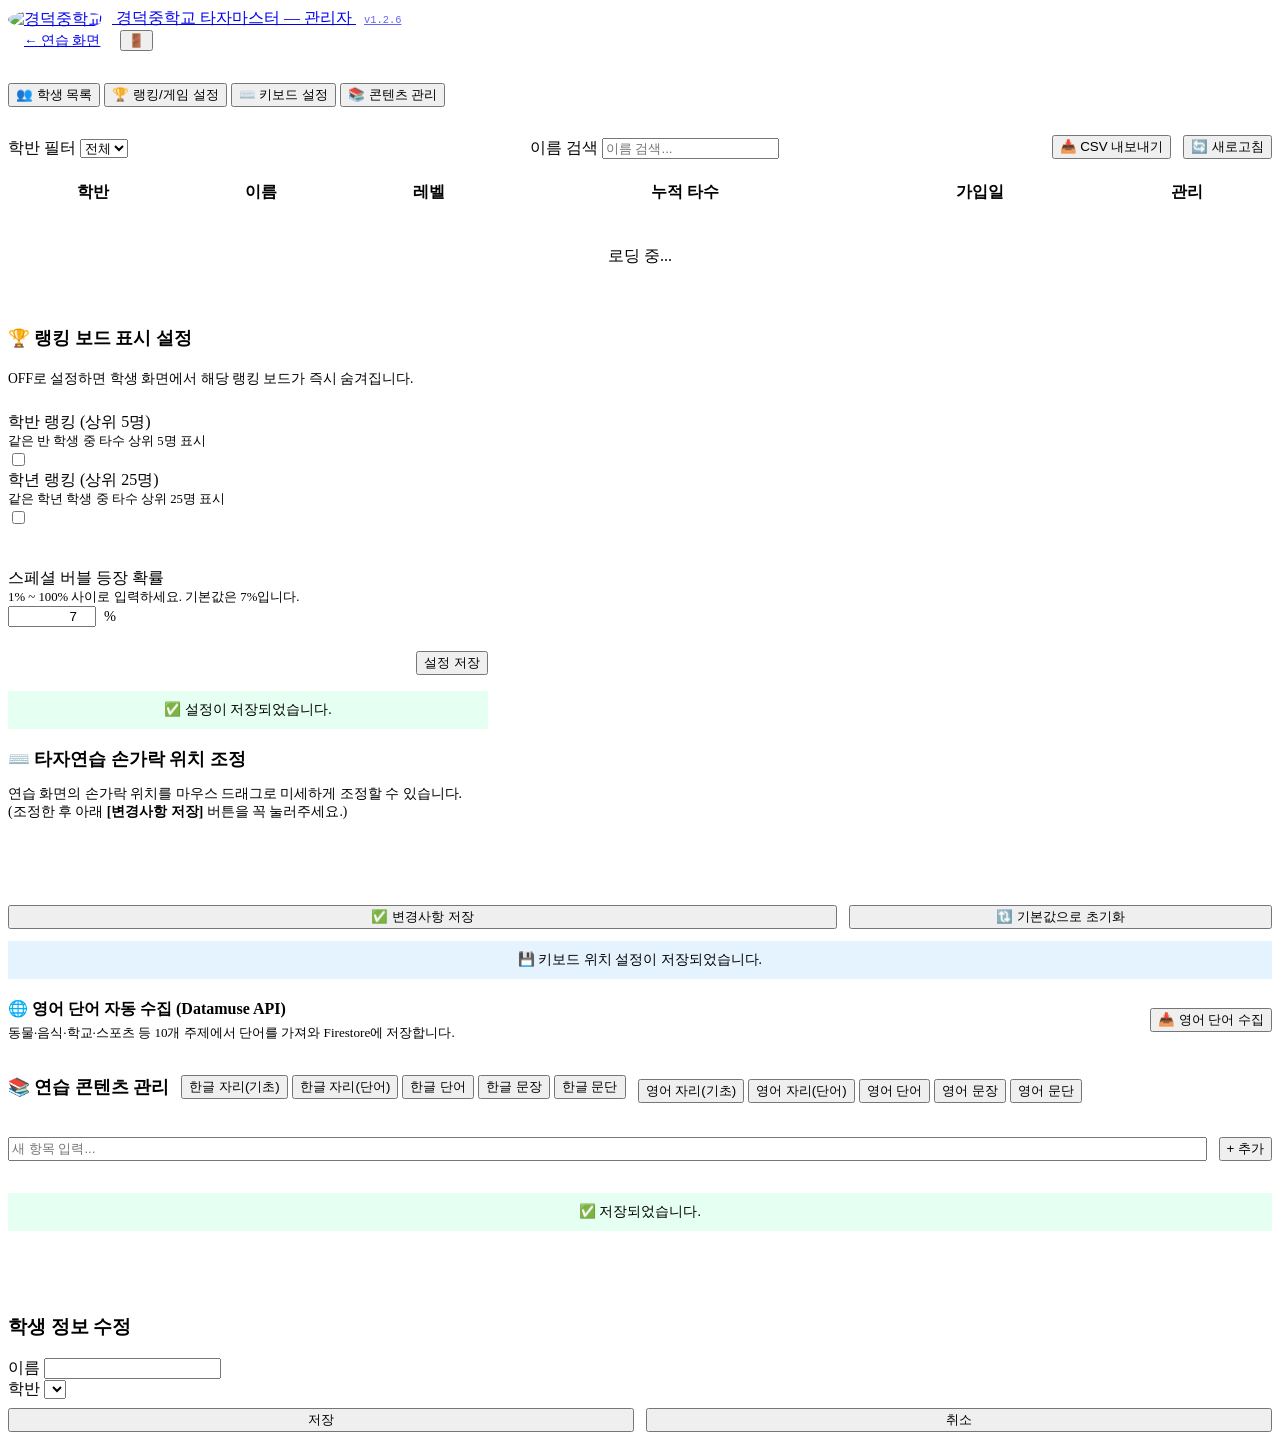
==== commit 27fbb919: "손가락 이동" ====
--- a/public/admin.html
+++ b/public/admin.html
@@ -5,9 +5,9 @@
     <meta charset="UTF-8">
     <meta name="viewport" content="width=device-width, initial-scale=1.0">
     <title>경덕중학교 타자마스터 — 관리자</title>
-    <link rel="stylesheet" href="css/main.css?v=1.2.2">
-    <link rel="stylesheet" href="css/typing.css?v=1.2.2">
-    <link rel="stylesheet" href="css/keyboard.css?v=1.2.2">
+    <link rel="stylesheet" href="css/main.css?v=1.2.6">
+    <link rel="stylesheet" href="css/typing.css?v=1.2.6">
+    <link rel="stylesheet" href="css/keyboard.css?v=1.2.6">
     <script src="https://www.gstatic.com/firebasejs/9.6.1/firebase-app-compat.js"></script>
     <script src="https://www.gstatic.com/firebasejs/9.6.1/firebase-auth-compat.js"></script>
     <script src="https://www.gstatic.com/firebasejs/9.6.1/firebase-firestore-compat.js"></script>
@@ -23,7 +23,7 @@
                     style="width:32px;height:32px;border-radius:50%;vertical-align:middle;margin-right:8px">
                 경덕중학교 타자마스터 — 관리자
                 <span id="ui-version"
-                    style="font-size:0.65rem;color:var(--text-muted);margin-left:8px;font-family:monospace;opacity:0.6">v1.2.2</span>
+                    style="font-size:0.65rem;color:var(--text-muted);margin-left:8px;font-family:monospace;opacity:0.6">v1.2.6</span>
             </a>
             <div class="nav-user">
                 <a href="/app.html" class="btn-secondary" style="padding:8px 16px;font-size:0.85rem">← 연습 화면</a>
@@ -522,9 +522,9 @@
                         fingerPositions[id] = { x: newX, y: newY };
 
                         // 즉시 시각적 반영 (translate)
-                        let baseTransform = `translate(calc(-50% + ${newX}px), ${-newY}px)`;
-                        if (id === 'f-lt') baseTransform += ' rotate(-25deg)';
-                        if (id === 'f-rt') baseTransform += ' rotate(25deg)';
+                        let baseTransform = `translate(${newX}px, ${newY}px)`;
+                        if (id === 'f-lt') baseTransform += ' rotate(70deg)';
+                        if (id === 'f-rt') baseTransform += ' rotate(-70deg)';
                         fel.style.transform = baseTransform;
                     };
 
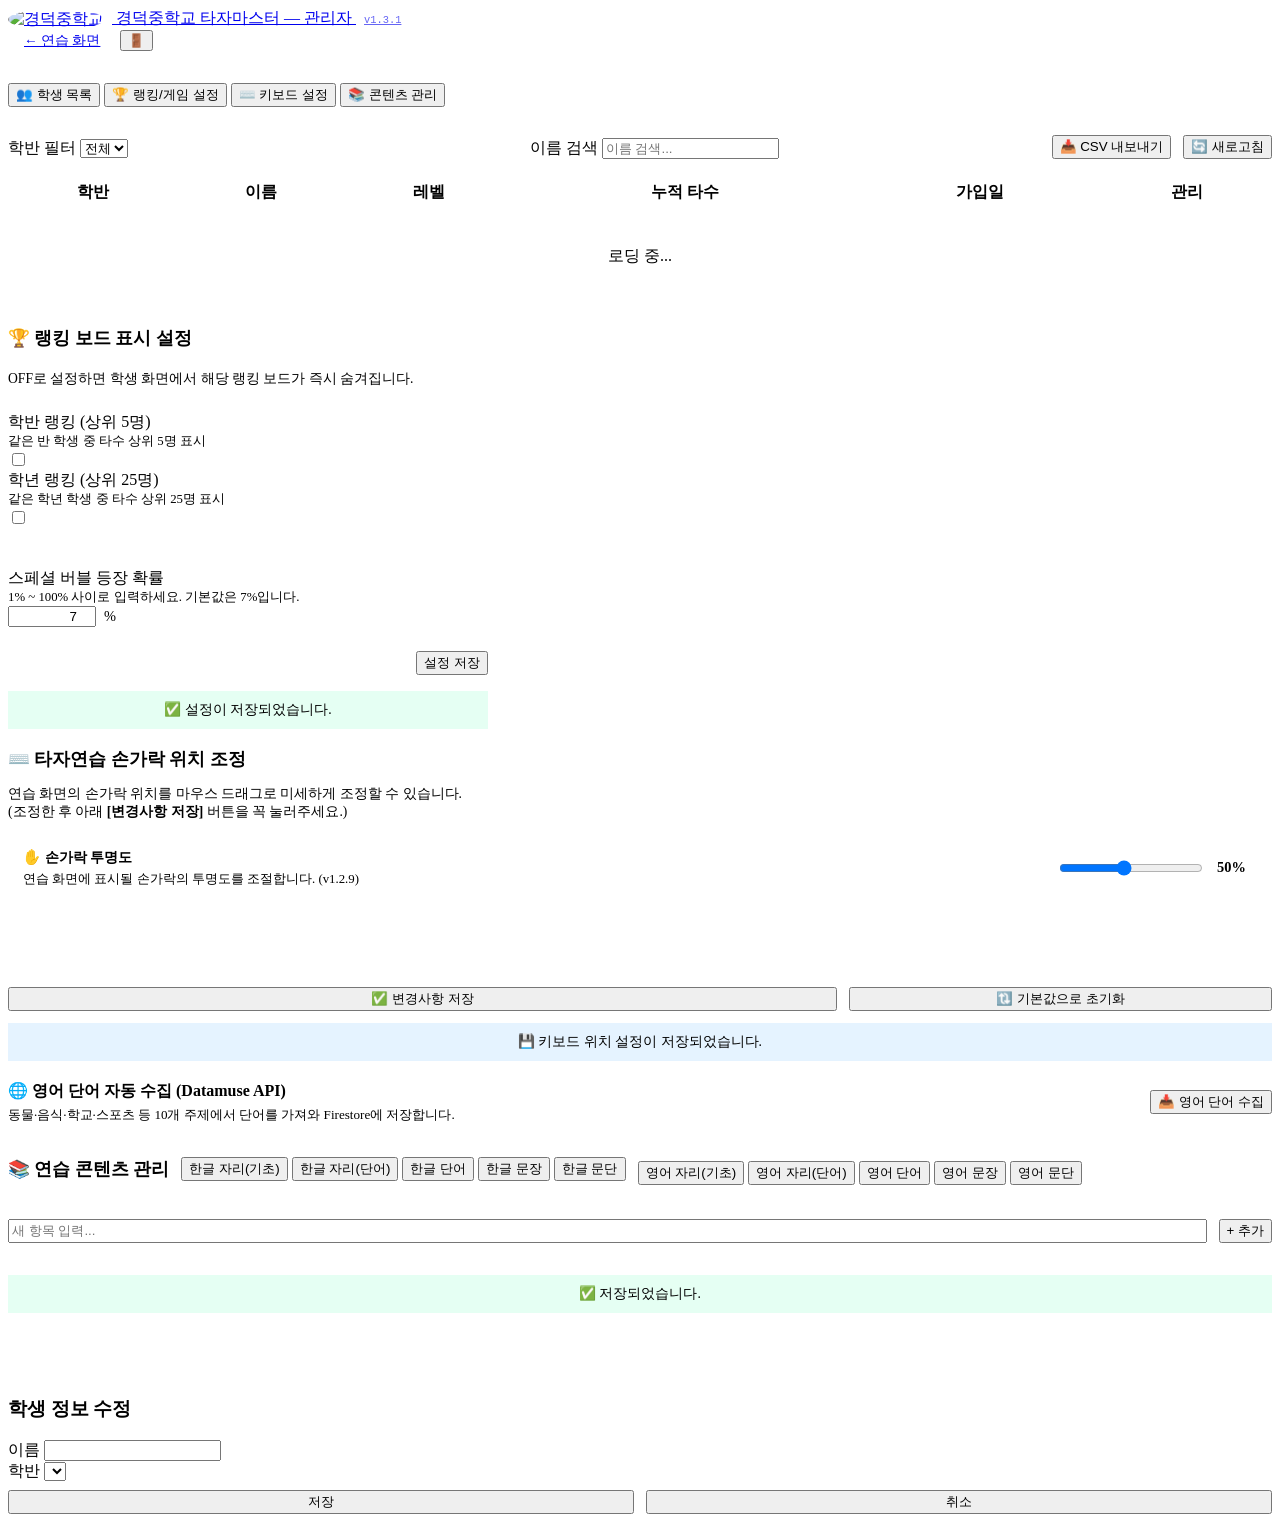
==== commit b3804baf: "자리연습 기능 버그 픽스" ====
--- a/public/admin.html
+++ b/public/admin.html
@@ -5,9 +5,9 @@
     <meta charset="UTF-8">
     <meta name="viewport" content="width=device-width, initial-scale=1.0">
     <title>경덕중학교 타자마스터 — 관리자</title>
-    <link rel="stylesheet" href="css/main.css?v=1.2.6">
-    <link rel="stylesheet" href="css/typing.css?v=1.2.6">
-    <link rel="stylesheet" href="css/keyboard.css?v=1.2.6">
+    <link rel="stylesheet" href="css/main.css?v=1.3.1">
+    <link rel="stylesheet" href="css/typing.css?v=1.3.1">
+    <link rel="stylesheet" href="css/keyboard.css?v=1.3.1">
     <script src="https://www.gstatic.com/firebasejs/9.6.1/firebase-app-compat.js"></script>
     <script src="https://www.gstatic.com/firebasejs/9.6.1/firebase-auth-compat.js"></script>
     <script src="https://www.gstatic.com/firebasejs/9.6.1/firebase-firestore-compat.js"></script>
@@ -23,7 +23,7 @@
                     style="width:32px;height:32px;border-radius:50%;vertical-align:middle;margin-right:8px">
                 경덕중학교 타자마스터 — 관리자
                 <span id="ui-version"
-                    style="font-size:0.65rem;color:var(--text-muted);margin-left:8px;font-family:monospace;opacity:0.6">v1.2.6</span>
+                    style="font-size:0.65rem;color:var(--text-muted);margin-left:8px;font-family:monospace;opacity:0.6">v1.3.1</span>
             </a>
             <div class="nav-user">
                 <a href="/app.html" class="btn-secondary" style="padding:8px 16px;font-size:0.85rem">← 연습 화면</a>
@@ -139,10 +139,26 @@
         <div id="panel-keyboard" class="hidden">
             <div class="card" style="margin-bottom:20px">
                 <h3 style="font-size:1.1rem;font-weight:900;margin-bottom:12px">⌨️ 타자연습 손가락 위치 조정</h3>
-                <p style="font-size:0.85rem;color:var(--text-secondary);margin-bottom:20px">
+                <p style="font-size:0.85rem;color:var(--text-secondary);margin-bottom:12px">
                     연습 화면의 손가락 위치를 마우스 드래그로 미세하게 조정할 수 있습니다.<br>
                     (조정한 후 아래 <strong>[변경사항 저장]</strong> 버튼을 꼭 눌러주세요.)
                 </p>
+
+                <!-- 투명도 조절 추가 -->
+                <div
+                    style="margin-bottom:20px; padding:15px; background:var(--bg-primary); border-radius:var(--radius-sm); border:1px solid var(--border); display:flex; align-items:center; gap:16px">
+                    <div style="flex:1">
+                        <div style="font-weight:700; font-size:0.9rem; margin-bottom:4px">✋ 손가락 투명도</div>
+                        <div style="font-size:0.8rem; color:var(--text-muted)">연습 화면에 표시될 손가락의 투명도를 조절합니다. (v1.2.9)
+                        </div>
+                    </div>
+                    <div style="display:flex; align-items:center; gap:12px; min-width:200px">
+                        <input type="range" id="kb-opacity-slider" min="0.1" max="1.0" step="0.05" value="0.5"
+                            style="flex:1" oninput="updateAdminKbOpacity(this.value)">
+                        <span id="kb-opacity-value"
+                            style="font-size:0.9rem; font-weight:700; color:var(--accent-cyan); width:40px">50%</span>
+                    </div>
+                </div>
 
                 <div id="admin-kb-container"
                     style="background:var(--bg-card); padding:20px; border-radius:var(--radius-md); border:1px solid var(--border); overflow:hidden; position:relative;">
@@ -238,12 +254,12 @@
         </div>
     </div>
 
-    <script src="js/firebase-config.js?v=1.2.1"></script>
-    <script src="js/auth.js?v=1.2.1"></script>
-    <script src="js/profile.js?v=1.2.1"></script>
-    <script src="js/content.js?v=1.2.1"></script>
-    <script src="js/records.js?v=1.2.1"></script>
-    <script src="js/keyboard.js?v=1.2.1"></script>
+    <script src="js/firebase-config.js?v=1.3.1"></script>
+    <script src="js/auth.js?v=1.3.1"></script>
+    <script src="js/profile.js?v=1.3.1"></script>
+    <script src="js/content.js?v=1.3.1"></script>
+    <script src="js/records.js?v=1.3.1"></script>
+    <script src="js/keyboard.js?v=1.3.1"></script>
     <script>
         let allStudents = [];
         let currentContentKey = 'words_ko';
@@ -489,19 +505,38 @@
         async function loadKeyboardSettings() {
             const settings = await Records.getKeyboardSettings();
             fingerPositions = settings || {};
+
+            // 투명도 설정 적용
+            const opacity = fingerPositions._handOpacity !== undefined ? fingerPositions._handOpacity : 0.5;
+            document.getElementById('kb-opacity-slider').value = opacity;
+            document.getElementById('kb-opacity-value').textContent = Math.round(opacity * 100) + '%';
+
             renderAdminKeyboard();
+        }
+
+        function updateAdminKbOpacity(val) {
+            document.getElementById('kb-opacity-value').textContent = Math.round(val * 100) + '%';
+            fingerPositions._handOpacity = parseFloat(val);
+
+            const overlay = document.querySelector('#admin-kb-display .hand-overlay');
+            if (overlay) overlay.style.opacity = val;
         }
 
         function renderAdminKeyboard() {
             const containerEl = document.getElementById('admin-kb-display');
             if (!containerEl) return;
 
+            const currentOpacity = fingerPositions._handOpacity !== undefined ? fingerPositions._handOpacity : 0.5;
+
             // 관리자용은 항상 한글로 표시 (기준점 확인용)
-            KeyboardDisplay.render(containerEl, 'ko', { customPositions: fingerPositions });
+            KeyboardDisplay.render(containerEl, 'ko', {
+                customPositions: fingerPositions,
+                opacity: currentOpacity
+            });
 
             // 드래그 이벤트 연결
-            const fingers = containerEl.querySelectorAll('.finger');
-            fingers.forEach(fel => {
+            const draggableParts = containerEl.querySelectorAll('.finger, .palm');
+            draggableParts.forEach(fel => {
                 fel.style.cursor = 'move';
                 fel.style.pointerEvents = 'auto'; // 관리자에서는 클릭 가능하게
 
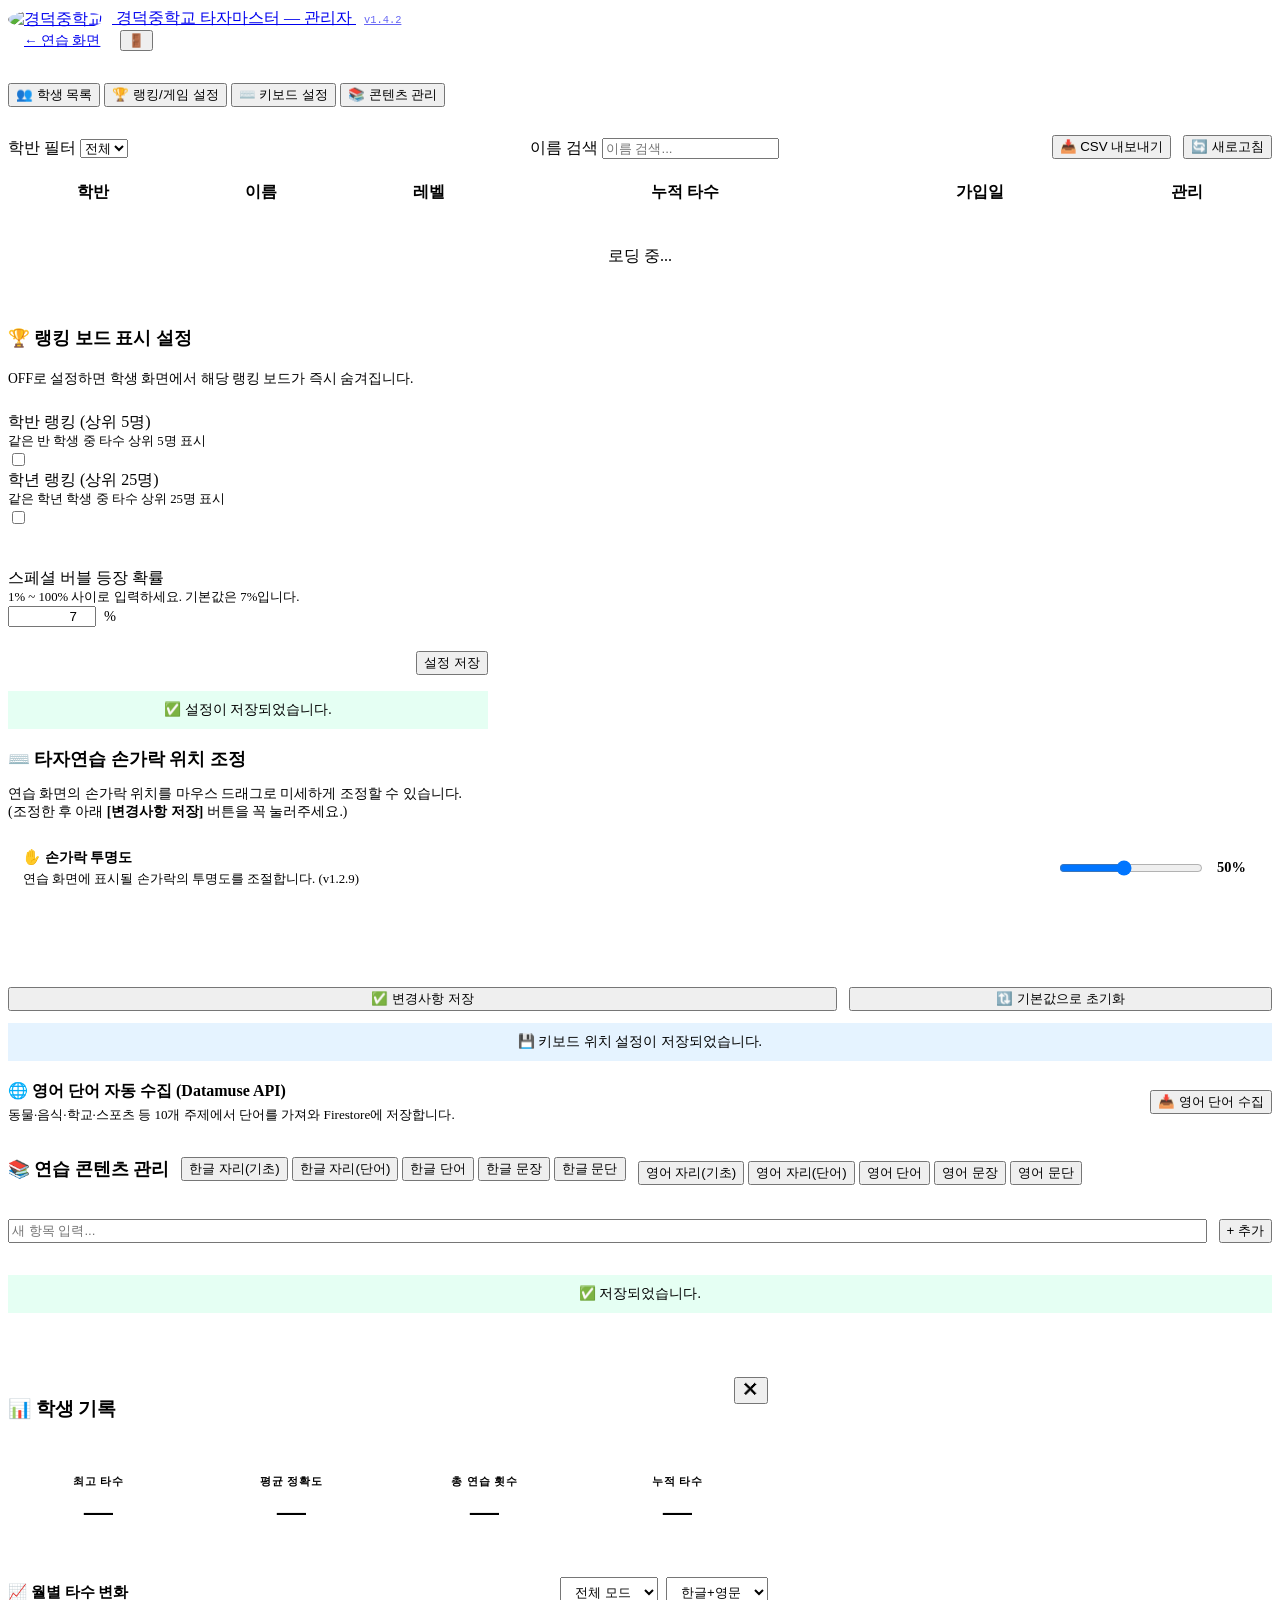
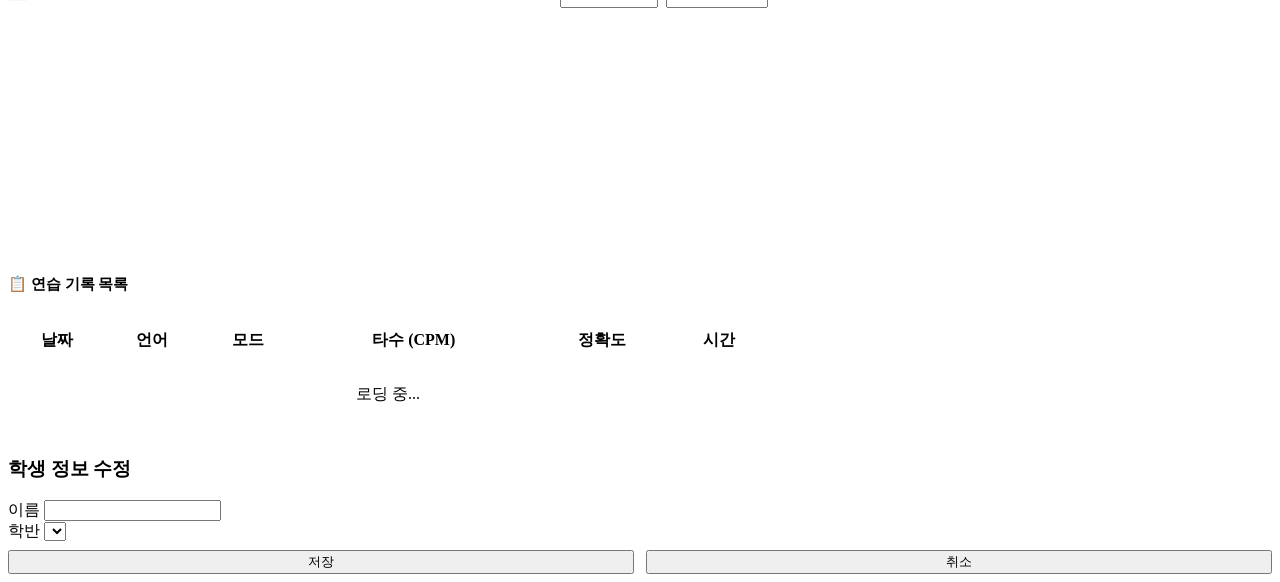
==== commit 2d858c7c: "관리자 페이지 기능 개선" ====
--- a/public/admin.html
+++ b/public/admin.html
@@ -5,12 +5,13 @@
     <meta charset="UTF-8">
     <meta name="viewport" content="width=device-width, initial-scale=1.0">
     <title>경덕중학교 타자마스터 — 관리자</title>
-    <link rel="stylesheet" href="css/main.css?v=1.3.1">
-    <link rel="stylesheet" href="css/typing.css?v=1.3.1">
-    <link rel="stylesheet" href="css/keyboard.css?v=1.3.1">
+    <link rel="stylesheet" href="css/main.css?v=1.4.2">
+    <link rel="stylesheet" href="css/typing.css?v=1.4.2">
+    <link rel="stylesheet" href="css/keyboard.css?v=1.4.2">
     <script src="https://www.gstatic.com/firebasejs/9.6.1/firebase-app-compat.js"></script>
     <script src="https://www.gstatic.com/firebasejs/9.6.1/firebase-auth-compat.js"></script>
     <script src="https://www.gstatic.com/firebasejs/9.6.1/firebase-firestore-compat.js"></script>
+    <script src="https://cdn.jsdelivr.net/npm/chart.js@4.4.0/dist/chart.umd.min.js"></script>
 </head>
 
 <body>
@@ -23,7 +24,7 @@
                     style="width:32px;height:32px;border-radius:50%;vertical-align:middle;margin-right:8px">
                 경덕중학교 타자마스터 — 관리자
                 <span id="ui-version"
-                    style="font-size:0.65rem;color:var(--text-muted);margin-left:8px;font-family:monospace;opacity:0.6">v1.3.1</span>
+                    style="font-size:0.65rem;color:var(--text-muted);margin-left:8px;font-family:monospace;opacity:0.6">v1.4.2</span>
             </a>
             <div class="nav-user">
                 <a href="/app.html" class="btn-secondary" style="padding:8px 16px;font-size:0.85rem">← 연습 화면</a>
@@ -232,6 +233,104 @@
 
     </div>
 
+    <!-- 학생 기록 열람 모달 -->
+    <div id="record-modal" class="modal-overlay hidden" onclick="handleRecordModalBgClick(event)">
+        <div class="modal" style="max-width:760px;width:94vw;max-height:90vh;overflow-y:auto"
+            onclick="event.stopPropagation()">
+            <div style="display:flex;align-items:flex-start;justify-content:space-between;margin-bottom:20px">
+                <div>
+                    <h3 class="modal-title" id="record-modal-title">📊 학생 기록</h3>
+                    <p id="record-modal-sub" style="font-size:0.85rem;color:var(--text-muted);margin-top:4px"></p>
+                </div>
+                <button class="btn-icon" onclick="closeRecordModal()" style="font-size:1.1rem">✕</button>
+            </div>
+
+            <!-- 요약 통계 카드 4개 -->
+            <div style="display:grid;grid-template-columns:repeat(4,1fr);gap:12px;margin-bottom:20px">
+                <div class="card" style="text-align:center;padding:14px 8px">
+                    <div
+                        style="font-size:0.7rem;font-weight:700;color:var(--text-muted);text-transform:uppercase;letter-spacing:.07em;margin-bottom:6px">
+                        최고 타수</div>
+                    <div id="rec-best-wpm" style="font-size:1.8rem;font-weight:900;color:var(--accent-cyan)">—</div>
+                </div>
+                <div class="card" style="text-align:center;padding:14px 8px">
+                    <div
+                        style="font-size:0.7rem;font-weight:700;color:var(--text-muted);text-transform:uppercase;letter-spacing:.07em;margin-bottom:6px">
+                        평균 정확도</div>
+                    <div id="rec-avg-acc" style="font-size:1.8rem;font-weight:900;color:var(--accent-green)">—</div>
+                </div>
+                <div class="card" style="text-align:center;padding:14px 8px">
+                    <div
+                        style="font-size:0.7rem;font-weight:700;color:var(--text-muted);text-transform:uppercase;letter-spacing:.07em;margin-bottom:6px">
+                        총 연습 횟수</div>
+                    <div id="rec-total-count" style="font-size:1.8rem;font-weight:900;color:var(--accent-purple)">—
+                    </div>
+                </div>
+                <div class="card" style="text-align:center;padding:14px 8px">
+                    <div
+                        style="font-size:0.7rem;font-weight:700;color:var(--text-muted);text-transform:uppercase;letter-spacing:.07em;margin-bottom:6px">
+                        누적 타수</div>
+                    <div id="rec-total-keys" style="font-size:1.8rem;font-weight:900;color:var(--accent-yellow)">—</div>
+                </div>
+            </div>
+
+            <!-- 필터 + 차트 -->
+            <div class="card" style="margin-bottom:16px">
+                <div
+                    style="display:flex;align-items:center;justify-content:space-between;margin-bottom:14px;flex-wrap:wrap;gap:8px">
+                    <h4 style="font-size:0.95rem;font-weight:900">📈 월별 타수 변화</h4>
+                    <div style="display:flex;gap:8px">
+                        <select id="rec-mode-filter" class="input-field"
+                            style="padding:6px 10px;width:auto;font-size:0.82rem" onchange="updateRecordChart()">
+                            <option value="all">전체 모드</option>
+                            <option value="keyboard">자리연습</option>
+                            <option value="word">단어</option>
+                            <option value="sentence">문장</option>
+                            <option value="paragraph">문단</option>
+                        </select>
+                        <select id="rec-lang-filter" class="input-field"
+                            style="padding:6px 10px;width:auto;font-size:0.82rem" onchange="updateRecordChart()">
+                            <option value="all">한글+영문</option>
+                            <option value="ko">한글</option>
+                            <option value="en">영문</option>
+                        </select>
+                    </div>
+                </div>
+                <div style="position:relative;height:200px">
+                    <canvas id="rec-wpm-chart"></canvas>
+                </div>
+            </div>
+
+            <!-- 최근 기록 테이블 -->
+            <div class="card">
+                <div style="display:flex;align-items:center;justify-content:space-between;margin-bottom:12px">
+                    <h4 style="font-size:0.95rem;font-weight:900">📋 연습 기록 목록</h4>
+                    <span id="rec-table-count" style="font-size:0.82rem;color:var(--text-muted)"></span>
+                </div>
+                <div style="overflow-x:auto;max-height:300px;overflow-y:auto">
+                    <table class="ranking-table" style="width:100%">
+                        <thead style="position:sticky;top:0;z-index:1">
+                            <tr>
+                                <th>날짜</th>
+                                <th>언어</th>
+                                <th>모드</th>
+                                <th>타수 (CPM)</th>
+                                <th>정확도</th>
+                                <th>시간</th>
+                            </tr>
+                        </thead>
+                        <tbody id="rec-table-body">
+                            <tr>
+                                <td colspan="6" style="text-align:center;padding:30px;color:var(--text-muted)">로딩 중...
+                                </td>
+                            </tr>
+                        </tbody>
+                    </table>
+                </div>
+            </div>
+        </div>
+    </div>
+
     <!-- 학생 수정 모달 -->
     <div id="edit-modal" class="modal-overlay hidden">
         <div class="modal">
@@ -254,12 +353,12 @@
         </div>
     </div>
 
-    <script src="js/firebase-config.js?v=1.3.1"></script>
-    <script src="js/auth.js?v=1.3.1"></script>
-    <script src="js/profile.js?v=1.3.1"></script>
-    <script src="js/content.js?v=1.3.1"></script>
-    <script src="js/records.js?v=1.3.1"></script>
-    <script src="js/keyboard.js?v=1.3.1"></script>
+    <script src="js/firebase-config.js?v=1.4.2"></script>
+    <script src="js/auth.js?v=1.4.2"></script>
+    <script src="js/profile.js?v=1.4.2"></script>
+    <script src="js/content.js?v=1.4.2"></script>
+    <script src="js/records.js?v=1.4.2"></script>
+    <script src="js/keyboard.js?v=1.4.2"></script>
     <script>
         let allStudents = [];
         let currentContentKey = 'words_ko';
@@ -322,19 +421,25 @@
                 tbody.innerHTML = '<tr><td colspan="6" style="text-align:center;padding:40px;color:var(--text-muted)">학생이 없습니다.</td></tr>';
                 return;
             }
-            tbody.innerHTML = students.map(s => `
-        <tr>
+            tbody.innerHTML = students.map(s => {
+                const isBanned = s.banned === true;
+                const nameStyle = isBanned ? 'text-decoration: line-through; color: var(--text-muted);' : '';
+                return `
+        <tr style="${isBanned ? 'opacity: 0.6;' : ''}">
           <td><span style="background:rgba(0,212,255,0.1);padding:2px 10px;border-radius:99px;font-size:0.85rem">${s.className || '-'}</span></td>
-          <td><strong>${s.name || '-'}</strong></td>
+          <td><strong style="${nameStyle}">${s.name || '-'}</strong></td>
           <td>Lv.${s.level || 1}</td>
           <td>${(s.totalKeystrokes || 0).toLocaleString()} 타</td>
           <td>${s.joinedAt ? new Date(s.joinedAt.toDate()).toLocaleDateString('ko-KR') : '-'}</td>
-          <td>
+          <td style="white-space:nowrap;">
+            <button class="btn-icon" onclick="openRecordModal('${s.id}','${s.name}','${s.className}')" title="기록 열람">📊</button>
             <button class="btn-icon" onclick="resetSecondaryPassword('${s.id}', '${s.name}')" title="비밀번호 초기화">🔑</button>
             <button class="btn-icon" onclick="openEditModal('${s.id}','${s.name}','${s.className}')" title="수정">✏️</button>
+            <button class="btn-icon" onclick="toggleBanStudent('${s.id}', '${s.name}', ${isBanned})" title="${isBanned ? '차단 해제' : '영구 차단 (로그인 불가)'}">${isBanned ? '✅' : '🚫'}</button>
+            <button class="btn-icon" onclick="deleteStudent('${s.id}', '${s.name}')" title="기록 영구 삭제 (재가입 가능)">🗑️</button>
           </td>
         </tr>
-      `).join('');
+      `}).join('');
         }
 
         async function resetSecondaryPassword(uid, name) {
@@ -347,6 +452,31 @@
             } catch (error) {
                 console.error('비밀번호 초기화 실패:', error);
                 alert('초기화 중 오류가 발생했습니다.');
+            }
+        }
+
+        async function toggleBanStudent(uid, name, isBanned) {
+            const verb = isBanned ? '차단 해제' : '영구 차단';
+            if (!confirm(`정말 '${name}' 학생을 ${verb}하시겠습니까?\n차단 시 해당 계정으로 타자 연습 화면에 접근할 수 없습니다.`)) return;
+            try {
+                await db.collection('users').doc(uid).update({ banned: !isBanned });
+                showToast(`✅ ${name} 학생이 ${verb}되었습니다.`, 'success');
+                await loadStudents(); // 목록 새로고침
+            } catch (error) {
+                console.error('차단/해제 실패:', error);
+                alert('처리 중 오류가 발생했습니다.');
+            }
+        }
+
+        async function deleteStudent(uid, name) {
+            if (!confirm(`🚨 경고: 정말 '${name}' 학생의 모든 기록(점수, 학반 등)을 영구 삭제하시겠습니까?\n삭제 후 복구할 수 없으며, 학생이 다시 로그인할 경우 새로 가입하는 것으로 처리됩니다.`)) return;
+            try {
+                await db.collection('users').doc(uid).delete();
+                showToast(`🗑️ ${name} 학생의 기록이 완전히 삭제되었습니다.`, 'success');
+                await loadStudents(); // 목록 새로고침
+            } catch (error) {
+                console.error('삭제 실패:', error);
+                alert('삭제 중 오류가 발생했습니다.');
             }
         }
 
@@ -593,6 +723,143 @@
             showToast('🔃 기본값으로 초기화되었습니다.');
         }
 
+        // ── 학생 기록 열람 모달 ──────────────────────────
+        const REC_MODE_LABEL = { keyboard: '자리연습', word: '단어', sentence: '문장', paragraph: '문단' };
+        const REC_LANG_LABEL = { ko: '🇰🇷 한글', en: '🇺🇸 영문' };
+
+        let recAllRecords = [];
+        let recChart = null;
+
+        async function openRecordModal(uid, name, className) {
+            // 모달 초기화
+            document.getElementById('record-modal-title').textContent = `📊 ${name} 학생 기록`;
+            document.getElementById('record-modal-sub').textContent = `${className} · ${name}`;
+            document.getElementById('rec-best-wpm').textContent = '—';
+            document.getElementById('rec-avg-acc').textContent = '—';
+            document.getElementById('rec-total-count').textContent = '—';
+            document.getElementById('rec-total-keys').textContent = '—';
+            document.getElementById('rec-table-body').innerHTML =
+                '<tr><td colspan="6" style="text-align:center;padding:30px;color:var(--text-muted)">로딩 중...</td></tr>';
+            document.getElementById('rec-mode-filter').value = 'all';
+            document.getElementById('rec-lang-filter').value = 'all';
+            if (recChart) { recChart.destroy(); recChart = null; }
+            document.getElementById('record-modal').classList.remove('hidden');
+
+            try {
+                recAllRecords = await Records.getUserRecords(uid);
+                const stuData = allStudents.find(s => s.id === uid);
+                const totalKeys = stuData ? (stuData.totalKeystrokes || 0) : 0;
+                renderRecordStats(totalKeys);
+                initRecordChart();
+                updateRecordChart();
+            } catch (e) {
+                console.error('기록 로드 실패:', e);
+                document.getElementById('rec-table-body').innerHTML =
+                    '<tr><td colspan="6" style="text-align:center;padding:30px;color:var(--accent-red)">기록 로드 실패</td></tr>';
+            }
+        }
+
+        function closeRecordModal() {
+            document.getElementById('record-modal').classList.add('hidden');
+            if (recChart) { recChart.destroy(); recChart = null; }
+            recAllRecords = [];
+        }
+
+        function handleRecordModalBgClick(e) {
+            if (e.target === document.getElementById('record-modal')) closeRecordModal();
+        }
+
+        function renderRecordStats(totalKeys) {
+            if (!recAllRecords.length) return;
+            const wpms = recAllRecords.map(r => r.wpm || 0);
+            const accs = recAllRecords.map(r => r.accuracy || 0);
+            const avgAcc = accs.length ? accs.reduce((a, b) => a + b, 0) / accs.length : 0;
+            document.getElementById('rec-best-wpm').textContent = Math.max(...wpms);
+            document.getElementById('rec-avg-acc').textContent = avgAcc.toFixed(1) + '%';
+            document.getElementById('rec-total-count').textContent = recAllRecords.length + '회';
+            document.getElementById('rec-total-keys').textContent = totalKeys.toLocaleString();
+        }
+
+        function initRecordChart() {
+            const ctx = document.getElementById('rec-wpm-chart').getContext('2d');
+            recChart = new Chart(ctx, {
+                type: 'line',
+                data: { labels: [], datasets: [] },
+                options: {
+                    responsive: true,
+                    maintainAspectRatio: false,
+                    interaction: { mode: 'index', intersect: false },
+                    plugins: {
+                        legend: { labels: { color: '#a0a0cc', font: { family: 'Noto Sans KR', size: 11 } } },
+                        tooltip: { backgroundColor: '#1a1a35', borderColor: '#2a2a5a', borderWidth: 1, titleColor: '#e8e8ff', bodyColor: '#a0a0cc' }
+                    },
+                    scales: {
+                        x: { grid: { color: 'rgba(42,42,90,0.5)' }, ticks: { color: '#606090', font: { size: 11 } } },
+                        y: { beginAtZero: false, grid: { color: 'rgba(42,42,90,0.5)' }, ticks: { color: '#606090', font: { size: 11 } }, title: { display: true, text: '타수 (CPM)', color: '#606090', font: { size: 11 } } }
+                    }
+                }
+            });
+        }
+
+        function updateRecordChart() {
+            if (!recChart) return;
+            const modeFilter = document.getElementById('rec-mode-filter').value;
+            const langFilter = document.getElementById('rec-lang-filter').value;
+
+            let filtered = recAllRecords;
+            if (modeFilter !== 'all') filtered = filtered.filter(r => r.mode === modeFilter);
+            if (langFilter !== 'all') filtered = filtered.filter(r => r.lang === langFilter);
+
+            const monthly = {};
+            filtered.forEach(r => {
+                if (!r.createdAt) return;
+                const d = r.createdAt.toDate ? r.createdAt.toDate() : new Date(r.createdAt);
+                const key = `${d.getFullYear()}-${String(d.getMonth() + 1).padStart(2, '0')}`;
+                if (!monthly[key]) monthly[key] = [];
+                monthly[key].push(r.wpm || 0);
+            });
+
+            const labels = Object.keys(monthly).sort();
+            const avgWpms = labels.map(k => { const a = monthly[k]; return a.reduce((x, y) => x + y, 0) / a.length; });
+            const maxWpms = labels.map(k => Math.max(...monthly[k]));
+
+            recChart.data.labels = labels.map(l => l.replace('-', '년 ') + '월');
+            recChart.data.datasets = [
+                { label: '평균 타수', data: avgWpms, borderColor: '#00d4ff', backgroundColor: 'rgba(0,212,255,0.08)', fill: true, tension: 0.4, pointBackgroundColor: '#00d4ff', pointRadius: 4 },
+                { label: '최고 타수', data: maxWpms, borderColor: '#9b59ff', backgroundColor: 'transparent', borderDash: [5, 5], tension: 0.4, pointBackgroundColor: '#9b59ff', pointRadius: 4 }
+            ];
+            recChart.update();
+            renderRecordTable(modeFilter, langFilter);
+        }
+
+        function renderRecordTable(modeFilter, langFilter) {
+            if (!modeFilter) modeFilter = document.getElementById('rec-mode-filter').value;
+            if (!langFilter) langFilter = document.getElementById('rec-lang-filter').value;
+            let filtered = recAllRecords;
+            if (modeFilter !== 'all') filtered = filtered.filter(r => r.mode === modeFilter);
+            if (langFilter !== 'all') filtered = filtered.filter(r => r.lang === langFilter);
+
+            const tbody = document.getElementById('rec-table-body');
+            document.getElementById('rec-table-count').textContent = `총 ${filtered.length}건`;
+            if (!filtered.length) {
+                tbody.innerHTML = '<tr><td colspan="6" style="text-align:center;padding:30px;color:var(--text-muted)">기록이 없습니다.</td></tr>';
+                return;
+            }
+            tbody.innerHTML = filtered.map(r => {
+                const d = r.createdAt?.toDate ? r.createdAt.toDate() : new Date();
+                const dateStr = d.toLocaleDateString('ko-KR', { year: '2-digit', month: '2-digit', day: '2-digit' }) + ' ' + d.toLocaleTimeString('ko-KR', { hour: '2-digit', minute: '2-digit' });
+                const accColor = r.accuracy >= 95 ? 'var(--accent-green)' : r.accuracy >= 80 ? 'var(--accent-yellow)' : 'var(--accent-red)';
+                return `<tr>
+                    <td style="color:var(--text-muted);font-size:0.82rem">${dateStr}</td>
+                    <td style="font-size:0.85rem">${REC_LANG_LABEL[r.lang] || r.lang}</td>
+                    <td><span style="background:rgba(155,89,255,0.15);padding:2px 8px;border-radius:99px;font-size:0.78rem">${REC_MODE_LABEL[r.mode] || r.mode}</span></td>
+                    <td><strong style="color:var(--accent-cyan)">${r.wpm}</strong></td>
+                    <td style="color:${accColor};font-weight:700">${r.accuracy}%</td>
+                    <td style="color:var(--text-muted)">${r.duration}초</td>
+                </tr>`;
+            }).join('');
+        }
+
         // ── 유틸 ─────────────────────────────
         function showMsg(id) {
             const el = document.getElementById(id);
